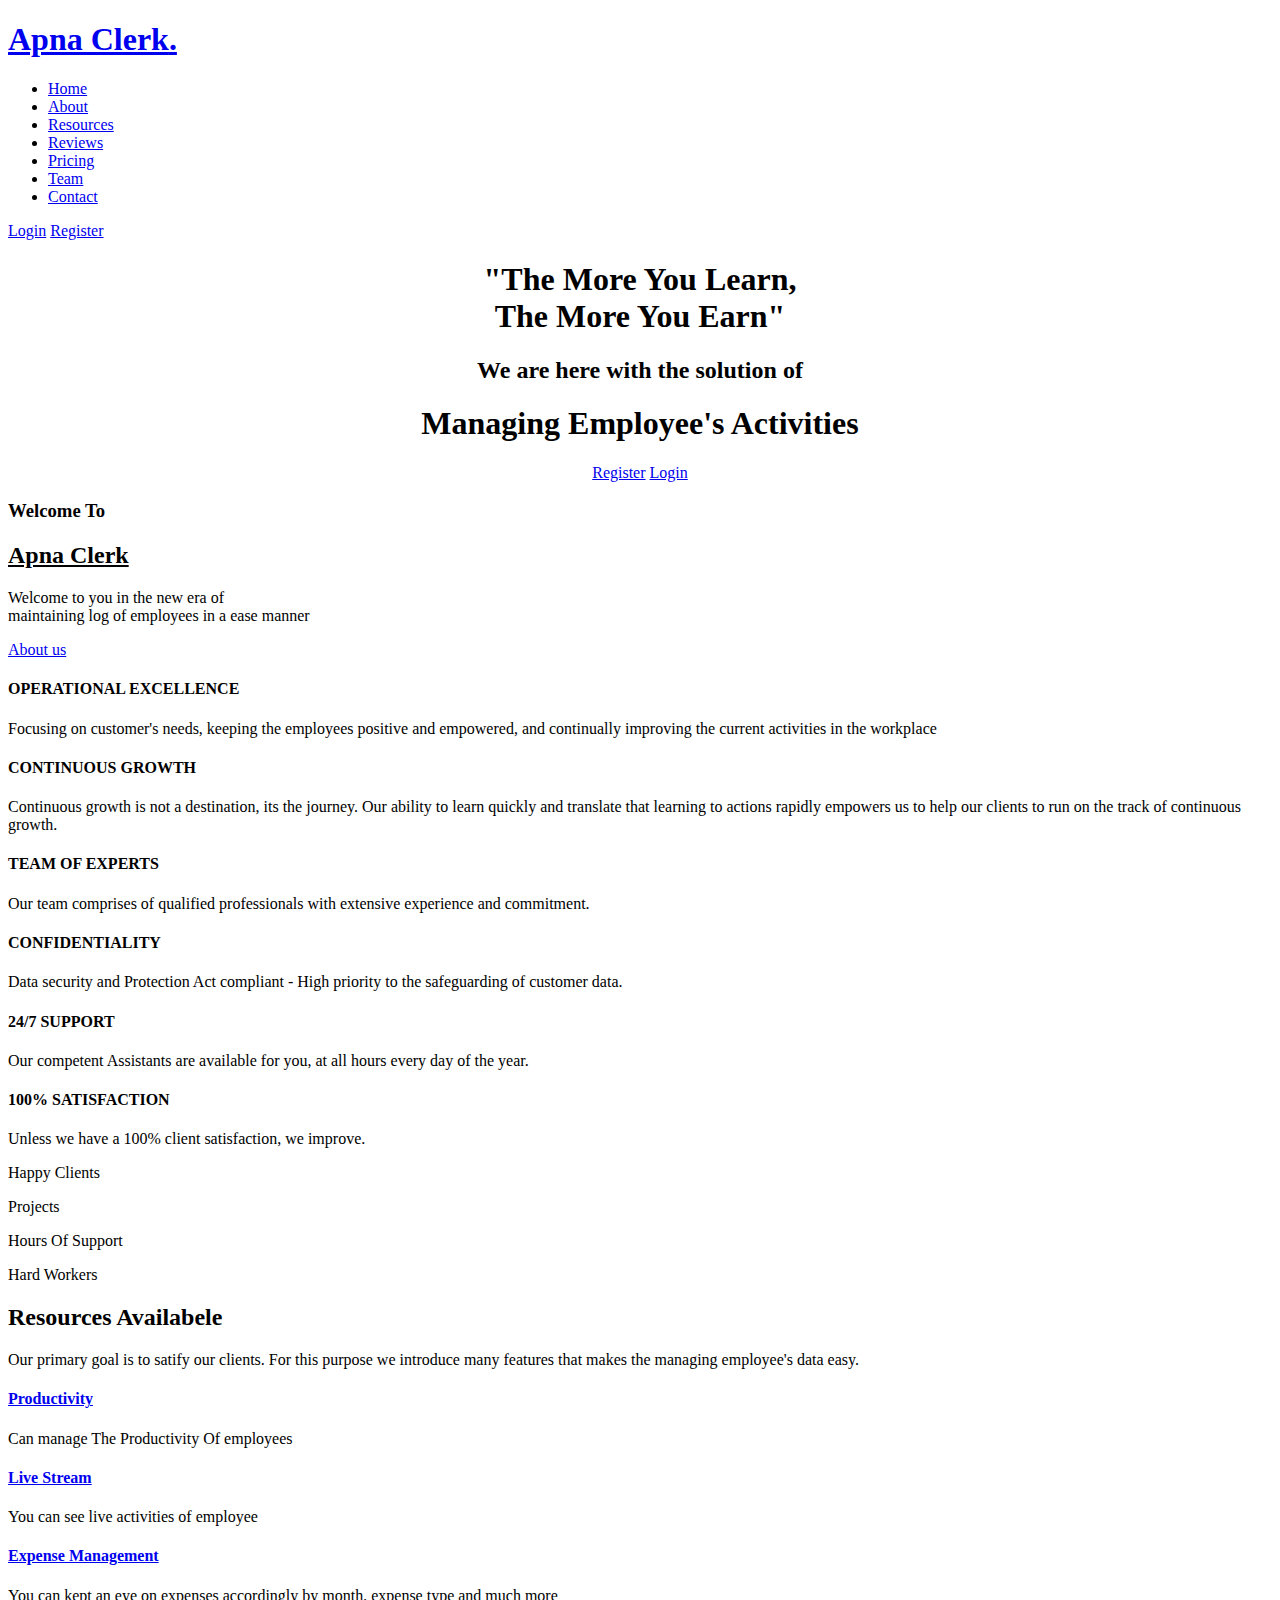
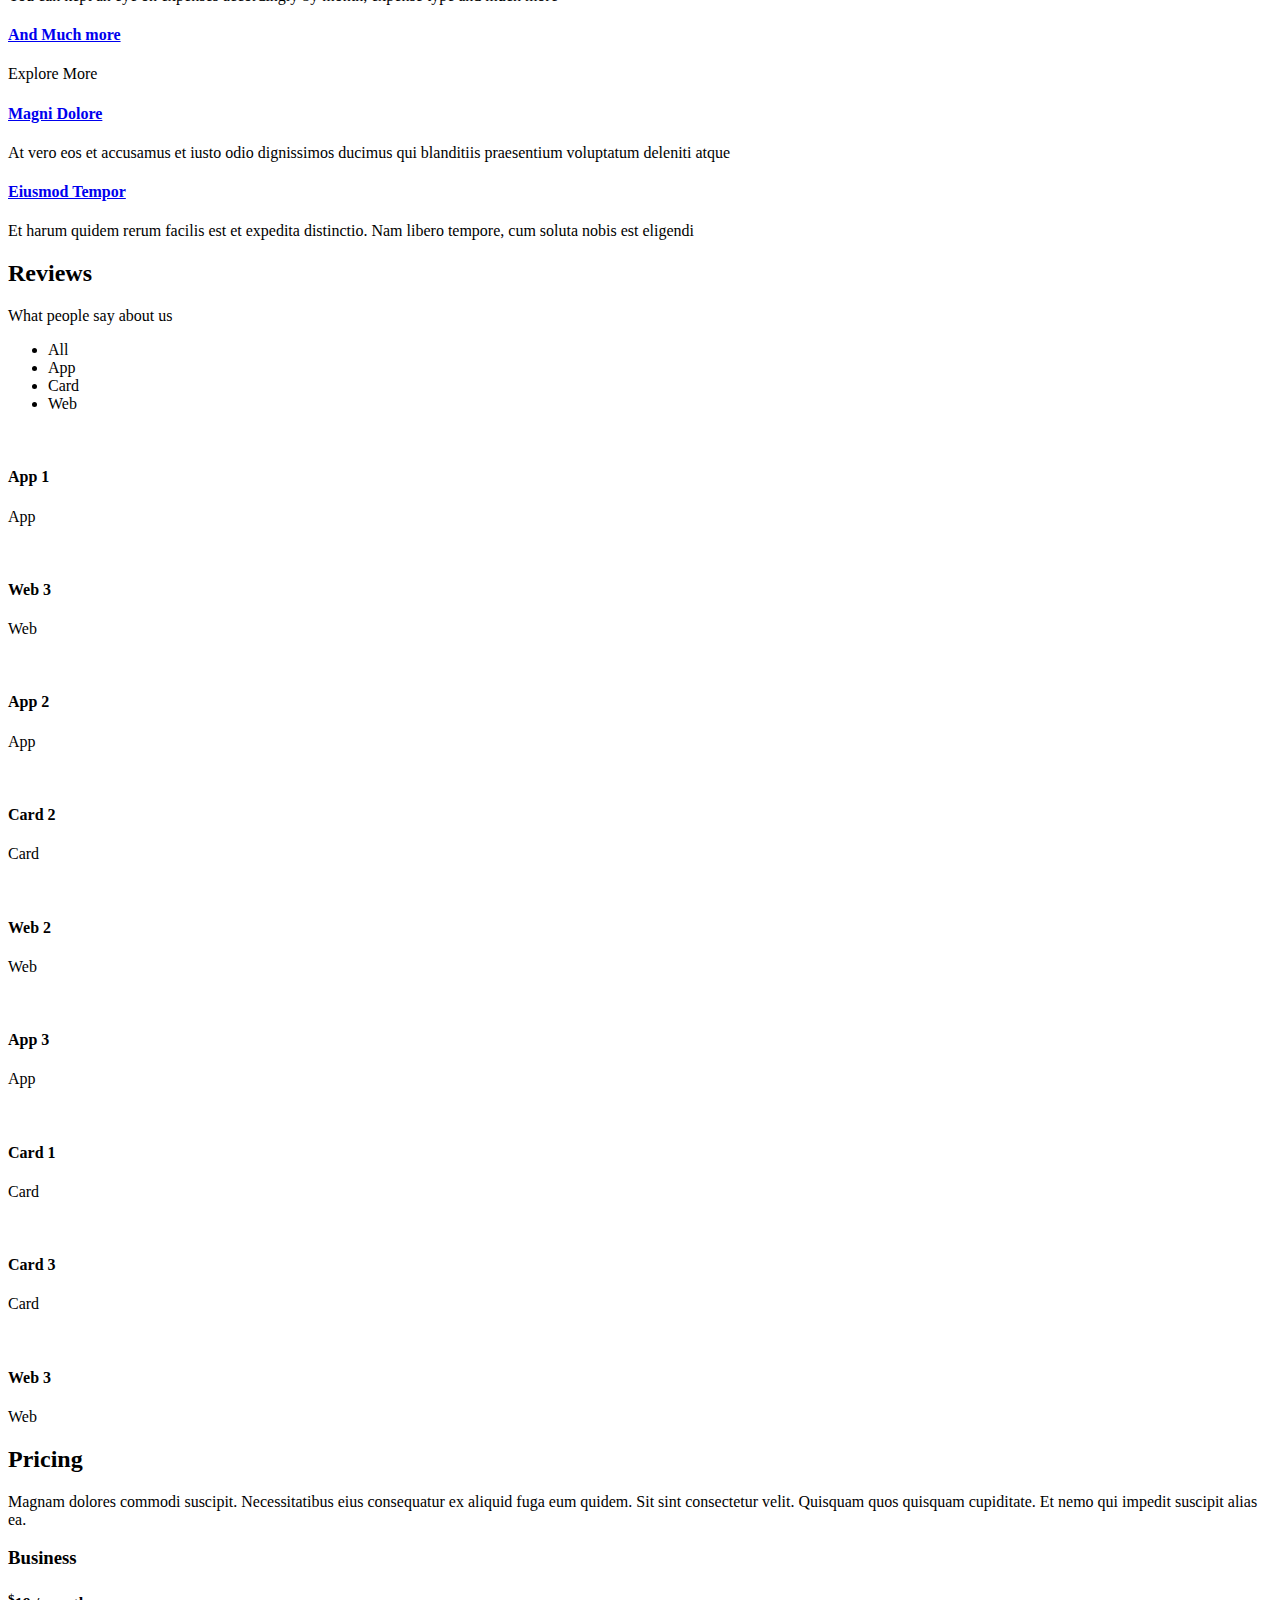
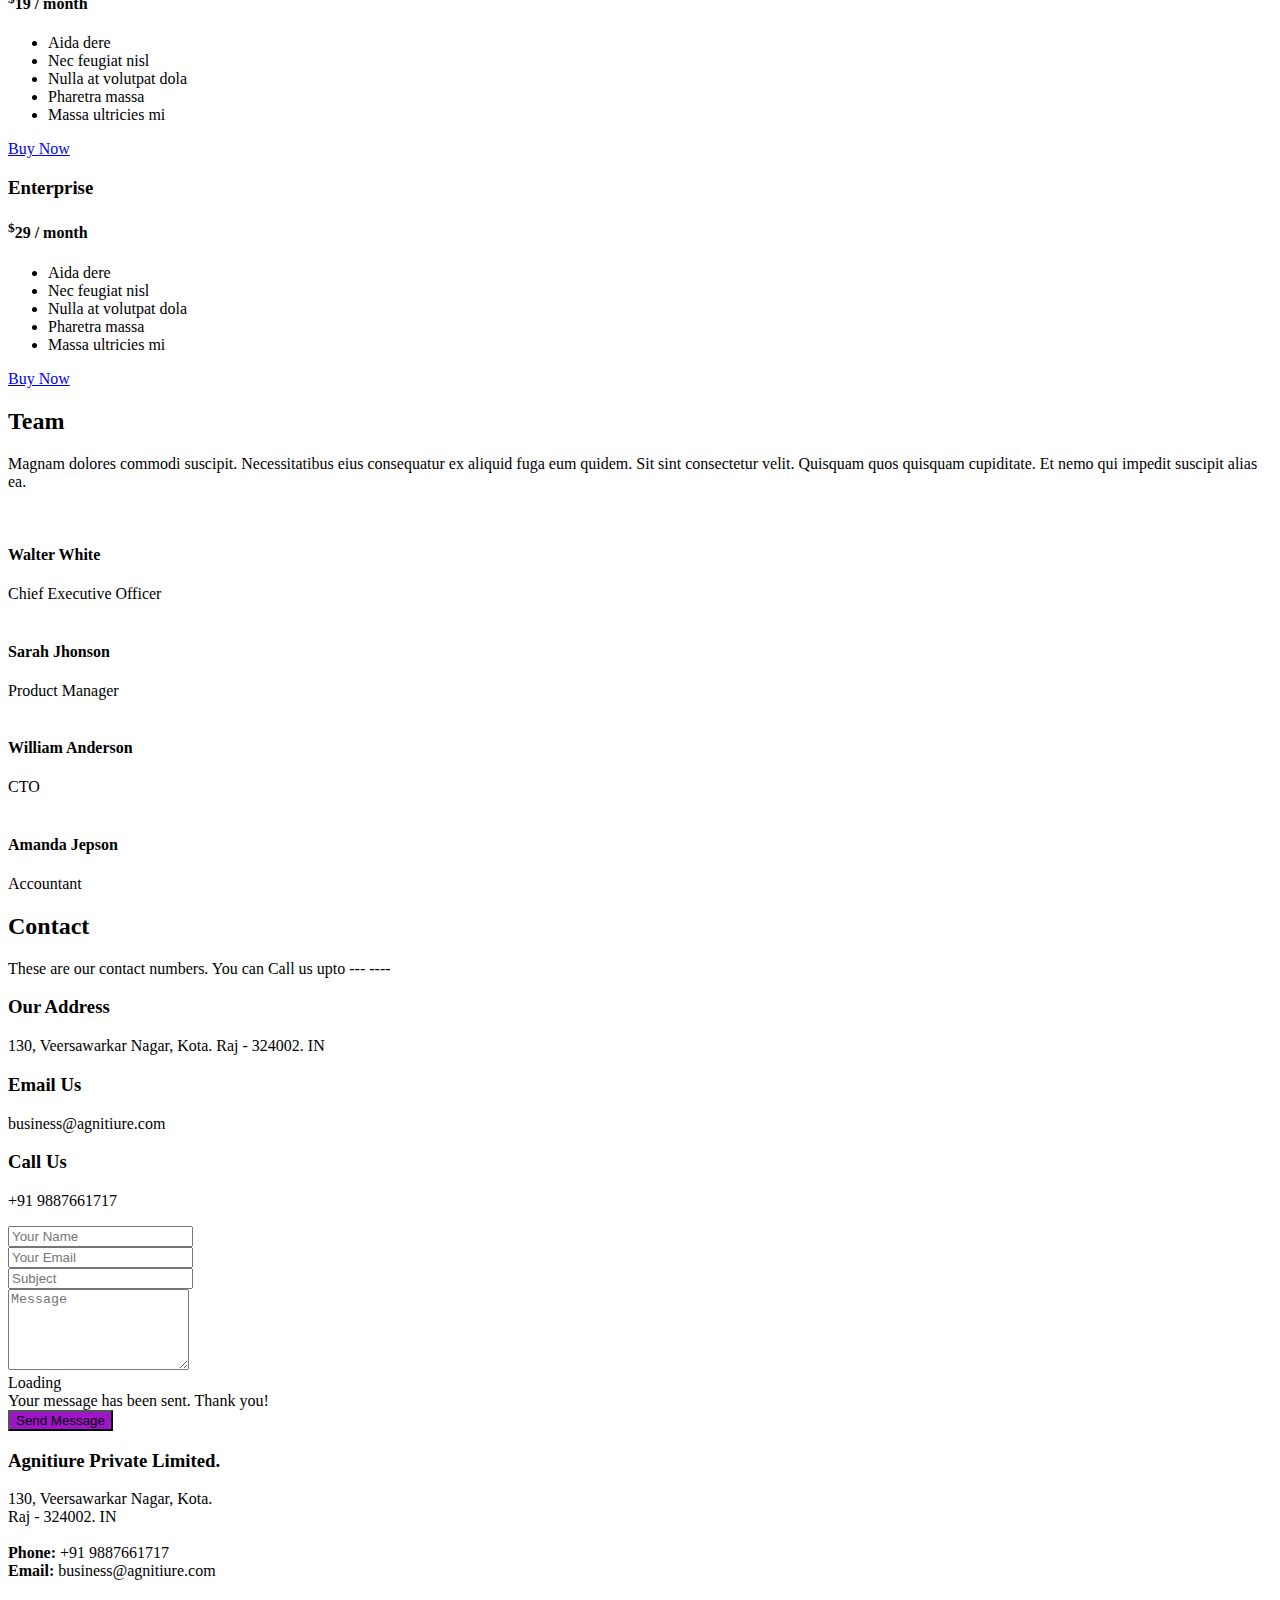
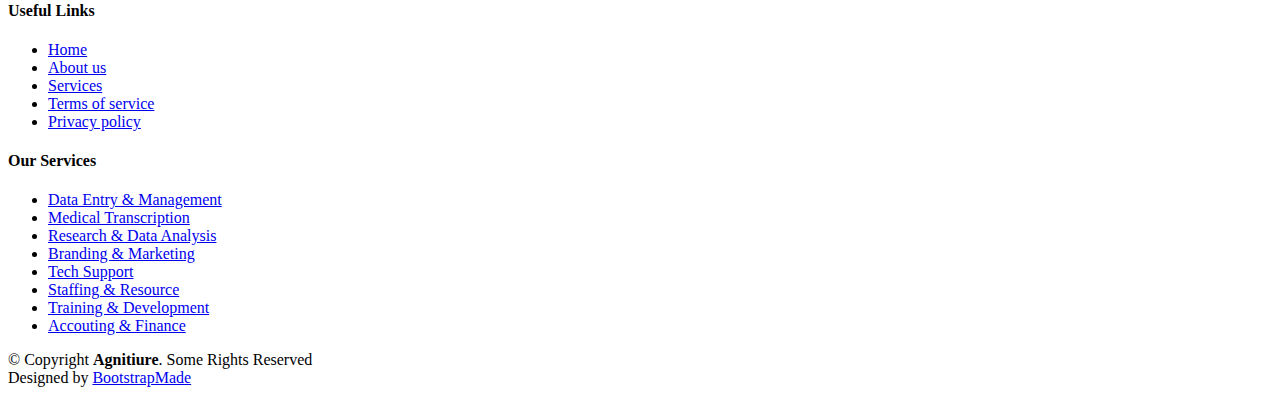
==== index.html @ 5c150e7c "hi there" ====
<!DOCTYPE html>
<html lang="en">

<head>
  <meta charset="utf-8">
  <meta content="width=device-width, initial-scale=1.0" name="viewport">

  <title>Agnitiure</title>
  <meta content="" name="description">
  <meta content="" name="keywords">

  <!-- Favicons -->
  <link href="assets/img/favicon.png" rel="icon">
  <link href="assets/img/apple-touch-icon.png" rel="apple-touch-icon">

  <!-- Google Fonts -->
  <link href="https://fonts.googleapis.com/css?family=Open+Sans:300,300i,400,400i,600,600i,700,700i|Raleway:300,300i,400,400i,500,500i,600,600i,700,700i|Poppins:300,300i,400,400i,500,500i,600,600i,700,700i" rel="stylesheet">

  <!-- Vendor CSS Files -->
  <link href="assets/vendor/aos/aos.css" rel="stylesheet">
  <link href="assets/vendor/bootstrap/css/bootstrap.min.css" rel="stylesheet">
  <link href="assets/vendor/bootstrap-icons/bootstrap-icons.css" rel="stylesheet">
  <link href="assets/vendor/boxicons/css/boxicons.min.css" rel="stylesheet">
  <link href="assets/vendor/glightbox/css/glightbox.min.css" rel="stylesheet">
  <link href="assets/vendor/remixicon/remixicon.css" rel="stylesheet">
  <link href="assets/vendor/swiper/swiper-bundle.min.css" rel="stylesheet">

  <!-- Template Main CSS File -->
  <link href="assets/css/style.css" rel="stylesheet">

  <!-- =======================================================
  * Template Name: Presento - v3.7.0
  * Template URL: https://bootstrapmade.com/presento-bootstrap-corporate-template/
  * Author: BootstrapMade.com
  * License: https://bootstrapmade.com/license/
  ======================================================== -->
</head>
<style>
@media (max-width: 991px){
.container {
    max-width: 700px;
}
}
@media(min-width: 991x){
  .xy{
    --bs-gutter-x: 20rem;
  }
}

</style>

<body>

  <!-- ======= Header ======= -->
  <header id="header" class="fixed-top d-flex align-items-center">
    <div class="container d-flex align-items-center">
      <h1 class="logo me-auto"><a href="#hero">Apna Clerk<span>.</span></a></h1>
      <!-- Uncomment below if you prefer to use an image logo -->
      <!-- <a href="index.html" class="logo me-auto"><img src="assets/img/logo.png" alt=""></a>-->

      <nav id="navbar" class="navbar order-last order-lg-0">
        <ul>
          <li><a class="nav-link scrollto active" href="#hero">Home</a></li>
          <li><a class="nav-link scrollto" href="#about">About</a></li>
          <li><a class="nav-link scrollto" href="#services">Resources</a></li>
          <li><a class="nav-link scrollto " href="#portfolio">Reviews</a></li>
          <li><a class="nav-link scrollto " href="#pricing">Pricing</a></li>
          <li><a class="nav-link scrollto" href="#team">Team</a></li>
          <li><a class="nav-link scrollto" href="#contact">Contact</a></li>
        </ul>
        <i class="bi bi-list mobile-nav-toggle"></i>
      </nav><!-- .navbar -->

      <a href="/login.html" class="get-started-btn scrollto">Login</a>
      <a href="/registration.html" class="get-started-btn scrollto">Register</a>
    </div>
  </header><!-- End Header -->

  <!-- ======= Hero Section ======= -->
  <section id="hero" class="d-flex align-items-center">

    <div class="container-fluid" data-aos="zoom-out" data-aos-delay="100">
      <div class="row">
        <div class="col-xl-6" style="text-align:center">
          <h1 style="font-family:cursive">"The More You Learn,<br/> The More You Earn"</h1>
          
          <h2>We are here with the solution of </h2>
          <h1>Managing Employee's Activities</h1>
          <a href="/registration.html" class="btn-get-started scrollto">Register</a>
          <a href="/login.html" class="btn-get-started scrollto">Login</a>
        </div>
      </div>
    </div>

  </section><!-- End Hero -->

  <main id="main">
<!-- 
    ======= Clients Section =======
    <section id="clients" class="clients">
      <div class="container" data-aos="zoom-in">

        <div class="clients-slider swiper">
          <div class="swiper-wrapper align-items-center">
            <div class="swiper-slide"><img src="assets/img/clients/client-1.png" class="img-fluid" alt=""></div>
            <div class="swiper-slide"><img src="assets/img/clients/client-2.png" class="img-fluid" alt=""></div>
            <div class="swiper-slide"><img src="assets/img/clients/client-3.png" class="img-fluid" alt=""></div>
            <div class="swiper-slide"><img src="assets/img/clients/client-4.png" class="img-fluid" alt=""></div>
            <div class="swiper-slide"><img src="assets/img/clients/client-5.png" class="img-fluid" alt=""></div>
            <div class="swiper-slide"><img src="assets/img/clients/client-6.png" class="img-fluid" alt=""></div>
            <div class="swiper-slide"><img src="assets/img/clients/client-7.png" class="img-fluid" alt=""></div>
            <div class="swiper-slide"><img src="assets/img/clients/client-8.png" class="img-fluid" alt=""></div>
          </div>
          <div class="swiper-pagination"></div>
        </div>

      </div>
    </section>
     End Clients Section -->

    <!-- ======= About Section ======= -->
    <section id="about" class="about section-bg">
      <div class="container" data-aos="fade-up">

        <div class="row no-gutters ">
          <div class="content col-xl-5 d-flex align-items-stretch">
            <div class="content m-auto">
              <h3>Welcome To <br/><h2 style="text-decoration: underline;"> Apna Clerk</h2></h3>
              <p>
                Welcome to you in the new era of </br> maintaining log of employees in a ease manner
              </p>
              <a href="#" class="about-btn"><span>About us</span> <i class="bx bx-chevron-right"></i></a>
            </div>
          </div>
          <div class="col-xl-7 d-flex align-items-stretch">
            <div class="icon-boxes d-flex flex-column justify-content-center">
              <div class="row xy" >
                <div class="col-md-6 icon-box text-center" data-aos="fade-up" data-aos-delay="100" >
                  <i class="bx bx-receipt" style="color: #9e14c9;"></i>
                  <h4>OPERATIONAL EXCELLENCE</h4>
                  <p>Focusing on customer's needs, keeping the employees positive and empowered, and continually improving the current activities in the workplace

                  </p>
                </div>
                <div class="col-md-6 icon-box text-center" data-aos="fade-up" data-aos-delay="200">
                  <i class="bx bx-cube-alt" style="color: #9e14c9;"></i>
                  <h4>CONTINUOUS GROWTH</h4>
                  <p>Continuous growth is not a destination, its the journey. Our ability to learn quickly and translate that learning to actions rapidly empowers us to help our clients to run on the track of continuous growth.</p>
                </div>
                <div class="col-md-6 icon-box text-center" data-aos="fade-up" data-aos-delay="300">
                  <i class="bx bx-images" style="color: #9e14c9;"></i>
                  <h4>TEAM OF EXPERTS</h4>
                  <p>Our team comprises of qualified professionals with extensive experience and commitment.</p>
                </div>
                <div class="col-md-6 icon-box text-center" data-aos="fade-up" data-aos-delay="400">
                  <i class="bx bx-shield" style="color: #9e14c9;"></i>
                  <h4>CONFIDENTIALITY</h4>
                  <p>Data security and Protection Act compliant - High priority to the safeguarding of customer data.</p>
                </div>
                <div class="col-md-6 icon-box text-center" data-aos="fade-up" data-aos-delay="400">
                  <i class="bx bx-support" style="color: #9e14c9;"></i>
                  <h4>24/7 SUPPORT</h4>
                  <p>Our competent Assistants are available for you, at all hours every day of the year.</p>
                </div>
                <div class="col-md-6 icon-box text-center" data-aos="fade-up" data-aos-delay="400">
                  <i class="bx bx-smile" style="color: #9e14c9;"></i>
                  <h4>100% SATISFACTION                  </h4>
                  <p>Unless we have a 100% client satisfaction, we improve.</p>
                </div>
              </div>
            </div><!-- End .content-->
          </div>
        </div>

      </div>
    </section><!-- End About Section -->

    <!-- ======= Counts Section ======= -->
    <section id="counts" class="counts">
      <div class="container" data-aos="fade-up">

        <div class="row">

          <div class="col-lg-3 col-md-6">
            <div class="count-box">
              <i class="bi bi-emoji-smile"></i>
              <span data-purecounter-start="0" data-purecounter-end="232" data-purecounter-duration="1" class="purecounter"></span>
              <p>Happy Clients</p>
            </div>
          </div>

          <div class="col-lg-3 col-md-6 mt-5 mt-md-0">
            <div class="count-box">
              <i class="bi bi-journal-richtext"></i>
              <span data-purecounter-start="0" data-purecounter-end="521" data-purecounter-duration="1" class="purecounter"></span>
              <p>Projects</p>
            </div>
          </div>

          <div class="col-lg-3 col-md-6 mt-5 mt-lg-0">
            <div class="count-box">
              <i class="bi bi-headset"></i>
              <span data-purecounter-start="0" data-purecounter-end="1463" data-purecounter-duration="1" class="purecounter"></span>
              <p>Hours Of Support</p>
            </div>
          </div>

          <div class="col-lg-3 col-md-6 mt-5 mt-lg-0">
            <div class="count-box">
              <i class="bi bi-people"></i>
              <span data-purecounter-start="0" data-purecounter-end="15" data-purecounter-duration="1" class="purecounter"></span>
              <p>Hard Workers</p>
            </div>
          </div>

        </div>

      </div>
    </section><!-- End Counts Section -->

    <!-- ======= Tabs Section ======= -->
     
        
    <!-- ======= Services Section ======= -->
    <section id="services" class="services section-bg ">
      <div class="container" data-aos="fade-up">

        <div class="section-title">
          <h2>Resources Availabele</h2>
          <p>Our primary goal is to satify our clients. For this purpose we introduce many features that makes the managing employee's data easy.</p>
        </div>

        <div class="row">
          <div class="col-md-6">
            <div class="icon-box" data-aos="fade-up" data-aos-delay="100">
              <i class="bi bi-briefcase"></i>
              <h4><a href="#">Productivity</a></h4>
              <p>Can manage The Productivity Of employees </p>
            </div>
          </div>
                  <div class="col-md-6 mt-4 mt-md-0">

          <div class="icon-box" data-aos="fade-up" data-aos-delay="300">
            <i class="bi bi-bar-chart"></i>
            <h4><a href="#">Live Stream</a></h4>
            <p>You can see live activities of employee</p>
          </div>
        </div>
        
        <div class="col-md-6 mt-4 mt-md-0">
          <div class="icon-box" data-aos="fade-up" data-aos-delay="200">
            <i class="bi bi-card-checklist"></i>
            <h4><a href="#">Expense Management</a></h4>
            <p>You can kept an eye on expenses accordingly by month, expense type and much more</p>
          </div>
        </div>
        <!-- <div class="col-md-6 mt-4 mt-md-0"> -->
          <div class="col-md-6 mt-4 mt-md-0">
            <div class="icon-box" data-aos="fade-up" data-aos-delay="400">
              <i class="bi bi-binoculars"></i>
              <h4><a href="#">And Much more</a></h4>
              <p>Explore More</p>
            </div>
          </div>
          <div class="col-md-6 mt-4 mt-md-0">
            <div class="icon-box" data-aos="fade-up" data-aos-delay="500">
              <i class="bi bi-brightness-high"></i>
              <h4><a href="#">Magni Dolore</a></h4>
              <p>At vero eos et accusamus et iusto odio dignissimos ducimus qui blanditiis praesentium voluptatum deleniti atque</p>
            </div>
          </div>
          <div class="col-md-6 mt-4 mt-md-0">
            <div class="icon-box" data-aos="fade-up" data-aos-delay="600">
              <i class="bi bi-calendar4-week"></i>
              <h4><a href="#">Eiusmod Tempor</a></h4>
              <p>Et harum quidem rerum facilis est et expedita distinctio. Nam libero tempore, cum soluta nobis est eligendi</p>
            </div>
          </div>
        </div>

      </div>
    </section><!-- End Services Section -->

    <!-- ======= Portfolio Section ======= -->
    <section id="portfolio" class="portfolio">
      <div class="container" data-aos="fade-up">

        <div class="section-title">
          <h2>Reviews</h2>
          <p>What people say about us</p>
        </div>

        <div class="row" data-aos="fade-up" data-aos-delay="100">
          <div class="col-lg-12 d-flex justify-content-center">
            <ul id="portfolio-flters">
              <li data-filter="*" class="filter-active">All</li>
              <li data-filter=".filter-app">App</li>
              <li data-filter=".filter-card">Card</li>
              <li data-filter=".filter-web">Web</li>
            </ul>
          </div>
        </div>

        <div class="row portfolio-container" data-aos="fade-up" data-aos-delay="200">

          <div class="col-lg-4 col-md-6 portfolio-item filter-app">
            <div class="portfolio-wrap">
              <img src="assets/img/portfolio/portfolio-1.jpg" class="img-fluid" alt="">
              <div class="portfolio-info">
                <h4>App 1</h4>
                <p>App</p>
                <div class="portfolio-links">
                  <a href="assets/img/portfolio/portfolio-1.jpg" data-gallery="portfolioGallery" class="portfolio-lightbox" title="App 1"><i class="bx bx-plus"></i></a>
                  <a href="portfolio-details.html" title="More Details"><i class="bx bx-link"></i></a>
                </div>
              </div>
            </div>
          </div>

          <div class="col-lg-4 col-md-6 portfolio-item filter-web">
            <div class="portfolio-wrap">
              <img src="assets/img/portfolio/portfolio-2.jpg" class="img-fluid" alt="">
              <div class="portfolio-info">
                <h4>Web 3</h4>
                <p>Web</p>
                <div class="portfolio-links">
                  <a href="assets/img/portfolio/portfolio-2.jpg" data-gallery="portfolioGallery" class="portfolio-lightbox" title="Web 3"><i class="bx bx-plus"></i></a>
                  <a href="portfolio-details.html" title="More Details"><i class="bx bx-link"></i></a>
                </div>
              </div>
            </div>
          </div>

          <div class="col-lg-4 col-md-6 portfolio-item filter-app">
            <div class="portfolio-wrap">
              <img src="assets/img/portfolio/portfolio-3.jpg" class="img-fluid" alt="">
              <div class="portfolio-info">
                <h4>App 2</h4>
                <p>App</p>
                <div class="portfolio-links">
                  <a href="assets/img/portfolio/portfolio-3.jpg" data-gallery="portfolioGallery" class="portfolio-lightbox" title="App 2"><i class="bx bx-plus"></i></a>
                  <a href="portfolio-details.html" title="More Details"><i class="bx bx-link"></i></a>
                </div>
              </div>
            </div>
          </div>

          <div class="col-lg-4 col-md-6 portfolio-item filter-card">
            <div class="portfolio-wrap">
              <img src="assets/img/portfolio/portfolio-4.jpg" class="img-fluid" alt="">
              <div class="portfolio-info">
                <h4>Card 2</h4>
                <p>Card</p>
                <div class="portfolio-links">
                  <a href="assets/img/portfolio/portfolio-4.jpg" data-gallery="portfolioGallery" class="portfolio-lightbox" title="Card 2"><i class="bx bx-plus"></i></a>
                  <a href="portfolio-details.html" title="More Details"><i class="bx bx-link"></i></a>
                </div>
              </div>
            </div>
          </div>

          <div class="col-lg-4 col-md-6 portfolio-item filter-web">
            <div class="portfolio-wrap">
              <img src="assets/img/portfolio/portfolio-5.jpg" class="img-fluid" alt="">
              <div class="portfolio-info">
                <h4>Web 2</h4>
                <p>Web</p>
                <div class="portfolio-links">
                  <a href="assets/img/portfolio/portfolio-5.jpg" data-gallery="portfolioGallery" class="portfolio-lightbox" title="Web 2"><i class="bx bx-plus"></i></a>
                  <a href="portfolio-details.html" title="More Details"><i class="bx bx-link"></i></a>
                </div>
              </div>
            </div>
          </div>

          <div class="col-lg-4 col-md-6 portfolio-item filter-app">
            <div class="portfolio-wrap">
              <img src="assets/img/portfolio/portfolio-6.jpg" class="img-fluid" alt="">
              <div class="portfolio-info">
                <h4>App 3</h4>
                <p>App</p>
                <div class="portfolio-links">
                  <a href="assets/img/portfolio/portfolio-6.jpg" data-gallery="portfolioGallery" class="portfolio-lightbox" title="App 3"><i class="bx bx-plus"></i></a>
                  <a href="portfolio-details.html" title="More Details"><i class="bx bx-link"></i></a>
                </div>
              </div>
            </div>
          </div>

          <div class="col-lg-4 col-md-6 portfolio-item filter-card">
            <div class="portfolio-wrap">
              <img src="assets/img/portfolio/portfolio-7.jpg" class="img-fluid" alt="">
              <div class="portfolio-info">
                <h4>Card 1</h4>
                <p>Card</p>
                <div class="portfolio-links">
                  <a href="assets/img/portfolio/portfolio-7.jpg" data-gallery="portfolioGallery" class="portfolio-lightbox" title="Card 1"><i class="bx bx-plus"></i></a>
                  <a href="portfolio-details.html" title="More Details"><i class="bx bx-link"></i></a>
                </div>
              </div>
            </div>
          </div>

          <div class="col-lg-4 col-md-6 portfolio-item filter-card">
            <div class="portfolio-wrap">
              <img src="assets/img/portfolio/portfolio-8.jpg" class="img-fluid" alt="">
              <div class="portfolio-info">
                <h4>Card 3</h4>
                <p>Card</p>
                <div class="portfolio-links">
                  <a href="assets/img/portfolio/portfolio-8.jpg" data-gallery="portfolioGallery" class="portfolio-lightbox" title="Card 3"><i class="bx bx-plus"></i></a>
                  <a href="portfolio-details.html" title="More Details"><i class="bx bx-link"></i></a>
                </div>
              </div>
            </div>
          </div>

          <div class="col-lg-4 col-md-6 portfolio-item filter-web">
            <div class="portfolio-wrap">
              <img src="assets/img/portfolio/portfolio-9.jpg" class="img-fluid" alt="">
              <div class="portfolio-info">
                <h4>Web 3</h4>
                <p>Web</p>
                <div class="portfolio-links">
                  <a href="assets/img/portfolio/portfolio-9.jpg" data-gallery="portfolioGallery" class="portfolio-lightbox" title="Web 3"><i class="bx bx-plus"></i></a>
                  <a href="portfolio-details.html" title="More Details"><i class="bx bx-link"></i></a>
                </div>
              </div>
            </div>
          </div>

        </div>

      </div>
    </section><!-- End Portfolio Section -->

    <!-- ======= Pricing Section ======= -->
    <section id="pricing" class="pricing section-bg">
      <div class="container" data-aos="fade-up">

        <div class="section-title">
          <h2>Pricing</h2>
          <p>Magnam dolores commodi suscipit. Necessitatibus eius consequatur ex aliquid fuga eum quidem. Sit sint consectetur velit. Quisquam quos quisquam cupiditate. Et nemo qui impedit suscipit alias ea.</p>
        </div>

        <div class="row">

         
          <div class="col-lg-6 col-md-6 mt-4 mt-md-0">
            <div class="box featured" data-aos="fade-up" data-aos-delay="200">
              <h3>Business</h3>
              <h4><sup>$</sup>19<span> / month</span></h4>
              <ul>
                <li>Aida dere</li>
                <li>Nec feugiat nisl</li>
                <li>Nulla at volutpat dola</li>
                <li>Pharetra massa</li>
                <li class="na">Massa ultricies mi</li>
              </ul>
              <div class="btn-wrap">
                <a href="#" class="btn-buy">Buy Now</a>
              </div>
            </div>
          </div>

          <div class="col-lg-6 col-md-6 mt-4 mt-lg-0">
            <div class="box" data-aos="fade-up" data-aos-delay="300">
              <h3>Enterprise</h3>
              <h4><sup>$</sup>29<span> / month</span></h4>
              <ul>
                <li>Aida dere</li>
                <li>Nec feugiat nisl</li>
                <li>Nulla at volutpat dola</li>
                <li>Pharetra massa</li>
                <li>Massa ultricies mi</li>
              </ul>
              <div class="btn-wrap">
                <a href="#" class="btn-buy">Buy Now</a>
              </div>
            </div>
          </div>

        </div>

      </div>
    </section><!-- End Pricing Section -->

    <!-- ======= Frequently Asked Questions Section ======= -->
    <!-- <section id="faq" class="faq">
      <div class="container" data-aos="fade-up">

        <div class="section-title">
          <h2>Frequently Asked Questions</h2>
        </div>

        <ul class="faq-list accordion" data-aos="fade-up">

          <li>
            <a data-bs-toggle="collapse" class="collapsed" data-bs-target="#faq1">Non consectetur a erat nam at lectus urna duis? <i class="bx bx-chevron-down icon-show"></i><i class="bx bx-x icon-close"></i></a>
            <div id="faq1" class="collapse" data-bs-parent=".faq-list">
              <p>
                Feugiat pretium nibh ipsum consequat. Tempus iaculis urna id volutpat lacus laoreet non curabitur gravida. Venenatis lectus magna fringilla urna porttitor rhoncus dolor purus non.
              </p>
            </div>
          </li>

          <li>
            <a data-bs-toggle="collapse" data-bs-target="#faq2" class="collapsed">Feugiat scelerisque varius morbi enim nunc faucibus a pellentesque? <i class="bx bx-chevron-down icon-show"></i><i class="bx bx-x icon-close"></i></a>
            <div id="faq2" class="collapse" data-bs-parent=".faq-list">
              <p>
                Dolor sit amet consectetur adipiscing elit pellentesque habitant morbi. Id interdum velit laoreet id donec ultrices. Fringilla phasellus faucibus scelerisque eleifend donec pretium. Est pellentesque elit ullamcorper dignissim. Mauris ultrices eros in cursus turpis massa tincidunt dui.
              </p>
            </div>
          </li>

          <li>
            <a data-bs-toggle="collapse" data-bs-target="#faq3" class="collapsed">Dolor sit amet consectetur adipiscing elit pellentesque habitant morbi? <i class="bx bx-chevron-down icon-show"></i><i class="bx bx-x icon-close"></i></a>
            <div id="faq3" class="collapse" data-bs-parent=".faq-list">
              <p>
                Eleifend mi in nulla posuere sollicitudin aliquam ultrices sagittis orci. Faucibus pulvinar elementum integer enim. Sem nulla pharetra diam sit amet nisl suscipit. Rutrum tellus pellentesque eu tincidunt. Lectus urna duis convallis convallis tellus. Urna molestie at elementum eu facilisis sed odio morbi quis
              </p>
            </div>
          </li>

          <li>
            <a data-bs-toggle="collapse" data-bs-target="#faq4" class="collapsed">Ac odio tempor orci dapibus. Aliquam eleifend mi in nulla? <i class="bx bx-chevron-down icon-show"></i><i class="bx bx-x icon-close"></i></a>
            <div id="faq4" class="collapse" data-bs-parent=".faq-list">
              <p>
                Dolor sit amet consectetur adipiscing elit pellentesque habitant morbi. Id interdum velit laoreet id donec ultrices. Fringilla phasellus faucibus scelerisque eleifend donec pretium. Est pellentesque elit ullamcorper dignissim. Mauris ultrices eros in cursus turpis massa tincidunt dui.
              </p>
            </div>
          </li>

          <li>
            <a data-bs-toggle="collapse" data-bs-target="#faq5" class="collapsed">Tempus quam pellentesque nec nam aliquam sem et tortor consequat? <i class="bx bx-chevron-down icon-show"></i><i class="bx bx-x icon-close"></i></a>
            <div id="faq5" class="collapse" data-bs-parent=".faq-list">
              <p>
                Molestie a iaculis at erat pellentesque adipiscing commodo. Dignissim suspendisse in est ante in. Nunc vel risus commodo viverra maecenas accumsan. Sit amet nisl suscipit adipiscing bibendum est. Purus gravida quis blandit turpis cursus in
              </p>
            </div>
          </li>

          <li>
            <a data-bs-toggle="collapse" data-bs-target="#faq6" class="collapsed">Tortor vitae purus faucibus ornare. Varius vel pharetra vel turpis nunc eget lorem dolor? <i class="bx bx-chevron-down icon-show"></i><i class="bx bx-x icon-close"></i></a>
            <div id="faq6" class="collapse" data-bs-parent=".faq-list">
              <p>
                Laoreet sit amet cursus sit amet dictum sit amet justo. Mauris vitae ultricies leo integer malesuada nunc vel. Tincidunt eget nullam non nisi est sit amet. Turpis nunc eget lorem dolor sed. Ut venenatis tellus in metus vulputate eu scelerisque. Pellentesque diam volutpat commodo sed egestas egestas fringilla phasellus faucibus. Nibh tellus molestie nunc non blandit massa enim nec.
              </p>
            </div>
          </li>

        </ul>

      </div>
    </section>End Frequently Asked Questions Section -->

    <!-- ======= Team Section ======= -->
    <section id="team" class="team section-bg">
      <div class="container" data-aos="fade-up">

        <div class="section-title">
          <h2>Team</h2>
          <p>Magnam dolores commodi suscipit. Necessitatibus eius consequatur ex aliquid fuga eum quidem. Sit sint consectetur velit. Quisquam quos quisquam cupiditate. Et nemo qui impedit suscipit alias ea.</p>
        </div>

        <div class="row">

          <div class="col-lg-3 col-md-6 d-flex align-items-stretch">
            <div class="member" data-aos="fade-up" data-aos-delay="100">
              <div class="member-img">
                <img src="assets/img/team/team-1.jpg" class="img-fluid" alt="">
                <div class="social">
                  <a href=""><i class="bi bi-twitter"></i></a>
                  <a href=""><i class="bi bi-facebook"></i></a>
                  <a href=""><i class="bi bi-instagram"></i></a>
                  <a href=""><i class="bi bi-linkedin"></i></a>
                </div>
              </div>
              <div class="member-info">
                <h4>Walter White</h4>
                <span>Chief Executive Officer</span>
              </div>
            </div>
          </div>

          <div class="col-lg-3 col-md-6 d-flex align-items-stretch">
            <div class="member" data-aos="fade-up" data-aos-delay="200">
              <div class="member-img">
                <img src="assets/img/team/team-2.jpg" class="img-fluid" alt="">
                <div class="social">
                  <a href=""><i class="bi bi-twitter"></i></a>
                  <a href=""><i class="bi bi-facebook"></i></a>
                  <a href=""><i class="bi bi-instagram"></i></a>
                  <a href=""><i class="bi bi-linkedin"></i></a>
                </div>
              </div>
              <div class="member-info">
                <h4>Sarah Jhonson</h4>
                <span>Product Manager</span>
              </div>
            </div>
          </div>

          <div class="col-lg-3 col-md-6 d-flex align-items-stretch">
            <div class="member" data-aos="fade-up" data-aos-delay="300">
              <div class="member-img">
                <img src="assets/img/team/team-3.jpg" class="img-fluid" alt="">
                <div class="social">
                  <a href=""><i class="bi bi-twitter"></i></a>
                  <a href=""><i class="bi bi-facebook"></i></a>
                  <a href=""><i class="bi bi-instagram"></i></a>
                  <a href=""><i class="bi bi-linkedin"></i></a>
                </div>
              </div>
              <div class="member-info">
                <h4>William Anderson</h4>
                <span>CTO</span>
              </div>
            </div>
          </div>

          <div class="col-lg-3 col-md-6 d-flex align-items-stretch">
            <div class="member" data-aos="fade-up" data-aos-delay="400">
              <div class="member-img">
                <img src="assets/img/team/team-4.jpg" class="img-fluid" alt="">
                <div class="social">
                  <a href=""><i class="bi bi-twitter"></i></a>
                  <a href=""><i class="bi bi-facebook"></i></a>
                  <a href=""><i class="bi bi-instagram"></i></a>
                  <a href=""><i class="bi bi-linkedin"></i></a>
                </div>
              </div>
              <div class="member-info">
                <h4>Amanda Jepson</h4>
                <span>Accountant</span>
              </div>
            </div>
          </div>

        </div>

      </div>
    </section><!-- End Team Section -->

    <!-- ======= Contact Section ======= -->
    <section id="contact" class="contact">
      <div class="container" data-aos="fade-up">

        <div class="section-title">
          <h2>Contact</h2>
          <p>These are our contact numbers. You can Call us upto --- ----</p>
        </div>

        <div class="row" data-aos="fade-up" data-aos-delay="100">

          <div class="col-lg-6">

            <div class="row">
              <div class="col-md-12">
                <div class="info-box">
                  <i class="bx bx-map" style="color:#9e14c9"></i>
                  <h3>Our Address</h3>
                  <p>130, Veersawarkar Nagar, Kota. Raj - 324002. IN
                  </p>
                </div>
              </div>
              <div class="col-md-6">
                <div class="info-box mt-4">
                  <i class="bx bx-envelope" style="color:#9e14c9"></i>
                  <h3>Email Us</h3>
                  <p>business@agnitiure.com
                    <br></p>
                </div>
              </div>
              <div class="col-md-6">
                <div class="info-box mt-4">
                  <i class="bx bx-phone-call" style="color:#9e14c9"></i>
                  <h3>Call Us</h3>
                  <p>+91 9887661717</p>
                </div>
              </div>
            </div>

          </div>

          <div class="col-lg-6">
            <form action="forms/contact.php" method="post" role="form" class="php-email-form">
              <div class="row">
                <div class="col form-group">
                  <input type="text" name="name" class="form-control" id="name" placeholder="Your Name" required>
                </div>
                <div class="col form-group">
                  <input type="email" class="form-control" name="email" id="email" placeholder="Your Email" required>
                </div>
              </div>
              <div class="form-group">
                <input type="text" class="form-control" name="subject" id="subject" placeholder="Subject" required>
              </div>
              <div class="form-group">
                <textarea class="form-control" name="message" rows="5" placeholder="Message" required></textarea>
              </div>
              <div class="my-3">
                <div class="loading">Loading</div>
                <div class="error-message"></div>
                <div class="sent-message">Your message has been sent. Thank you!</div>
              </div>
              <div class="text-center"><button type="submit" style="background-color:#9e14c9">Send Message</button></div>
            </form>
          </div>

        </div>

      </div>
    </section><!-- End Contact Section -->

  </main><!-- End #main -->

  <!-- ======= Footer ======= -->
  <footer id="footer">

    <div class="footer-top">
      <div class="container">
        <div class="row">

          <div class="col-lg-4 col-md-6 footer-contact">
            <h3>Agnitiure Private Limited<span>.</span></h3>
            <p>
              130, Veersawarkar Nagar, Kota.</br> Raj - 324002. IN
<br><br>
              <strong>Phone:</strong> +91 9887661717             <br>
              <strong>Email:</strong> business@agnitiure.com<br>
            </p>
          </div>

          <div class="col-lg-4 col-md-6 footer-links">
            <h4>Useful Links</h4>
            <ul>
              <li><i class="bx bx-chevron-right"></i> <a href="#">Home</a></li>
              <li><i class="bx bx-chevron-right"></i> <a href="#">About us</a></li>
              <li><i class="bx bx-chevron-right"></i> <a href="#">Services</a></li>
              <li><i class="bx bx-chevron-right"></i> <a href="#">Terms of service</a></li>
              <li><i class="bx bx-chevron-right"></i> <a href="#">Privacy policy</a></li>
            </ul>
          </div>

          <div class="col-lg-4 col-md-6 footer-links">
            <h4>Our Services</h4>
            <ul>
              <li><i class="bx bx-chevron-right"></i> <a href="#">Data Entry & Management</a></li>
              <li><i class="bx bx-chevron-right"></i> <a href="#">Medical Transcription</a></li>
              <li><i class="bx bx-chevron-right"></i> <a href="#">Research & Data Analysis</a></li>
              <li><i class="bx bx-chevron-right"></i> <a href="#">Branding & Marketing</a></li>
              <li><i class="bx bx-chevron-right"></i> <a href="#">Tech Support</a></li>
              <li><i class="bx bx-chevron-right"></i> <a href="#">Staffing & Resource</a></li>
              <li><i class="bx bx-chevron-right"></i> <a href="#">Training & Development</a></li>
              <li><i class="bx bx-chevron-right"></i> <a href="#">Accouting & Finance</a></li>
            </ul>
          </div>

          
      </div>
    </div>

    <div class="container d-md-flex py-4">

      <div class="me-md-auto text-center text-md-start">
        <div class="copyright">
          &copy; Copyright <strong><span>Agnitiure</span></strong>. Some Rights Reserved
        </div>
        <div class="credits">
          <!-- All the links in the footer should remain intact. -->
          <!-- You can delete the links only if you purchased the pro version. -->
          <!-- Licensing information: https://bootstrapmade.com/license/ -->
          <!-- Purchase the pro version with working PHP/AJAX contact form: https://bootstrapmade.com/presento-bootstrap-corporate-template/ -->
          Designed by <a href="https://bootstrapmade.com/">BootstrapMade</a>
        </div>
      </div>
      <div class="social-links text-center text-md-end pt-3 pt-md-0">
        <a href="#" class="twitter"><i class="bx bxl-twitter" ></i></a>
        <a href="#" class="facebook"><i class="bx bxl-facebook" ></i></a>
        <a href="#" class="instagram"><i class="bx bxl-instagram" ></i></a>
        <a href="#" class="google-plus"><i class="bx bxl-skype" ></i></a>
        <a href="#" class="linkedin"><i class="bx bxl-linkedin" ></i></a>
      </div>
    </div>
  </footer><!-- End Footer -->

  <a href="#" class="back-to-top social-links d-flex align-items-center justify-content-center"><i class="bi bi-arrow-up-short" style="background-color: #9e14c9;" ></i></a>

  <!-- Vendor JS Files -->
  <script src="assets/vendor/purecounter/purecounter.js"></script>
  <script src="assets/vendor/aos/aos.js"></script>
  <script src="assets/vendor/bootstrap/js/bootstrap.bundle.min.js"></script>
  <script src="assets/vendor/glightbox/js/glightbox.min.js"></script>
  <script src="assets/vendor/isotope-layout/isotope.pkgd.min.js"></script>
  <script src="assets/vendor/swiper/swiper-bundle.min.js"></script>
  <script src="assets/vendor/php-email-form/validate.js"></script>

  <!-- Template Main JS File -->
  <script src="assets/js/main.js"></script>

</body>

</html>
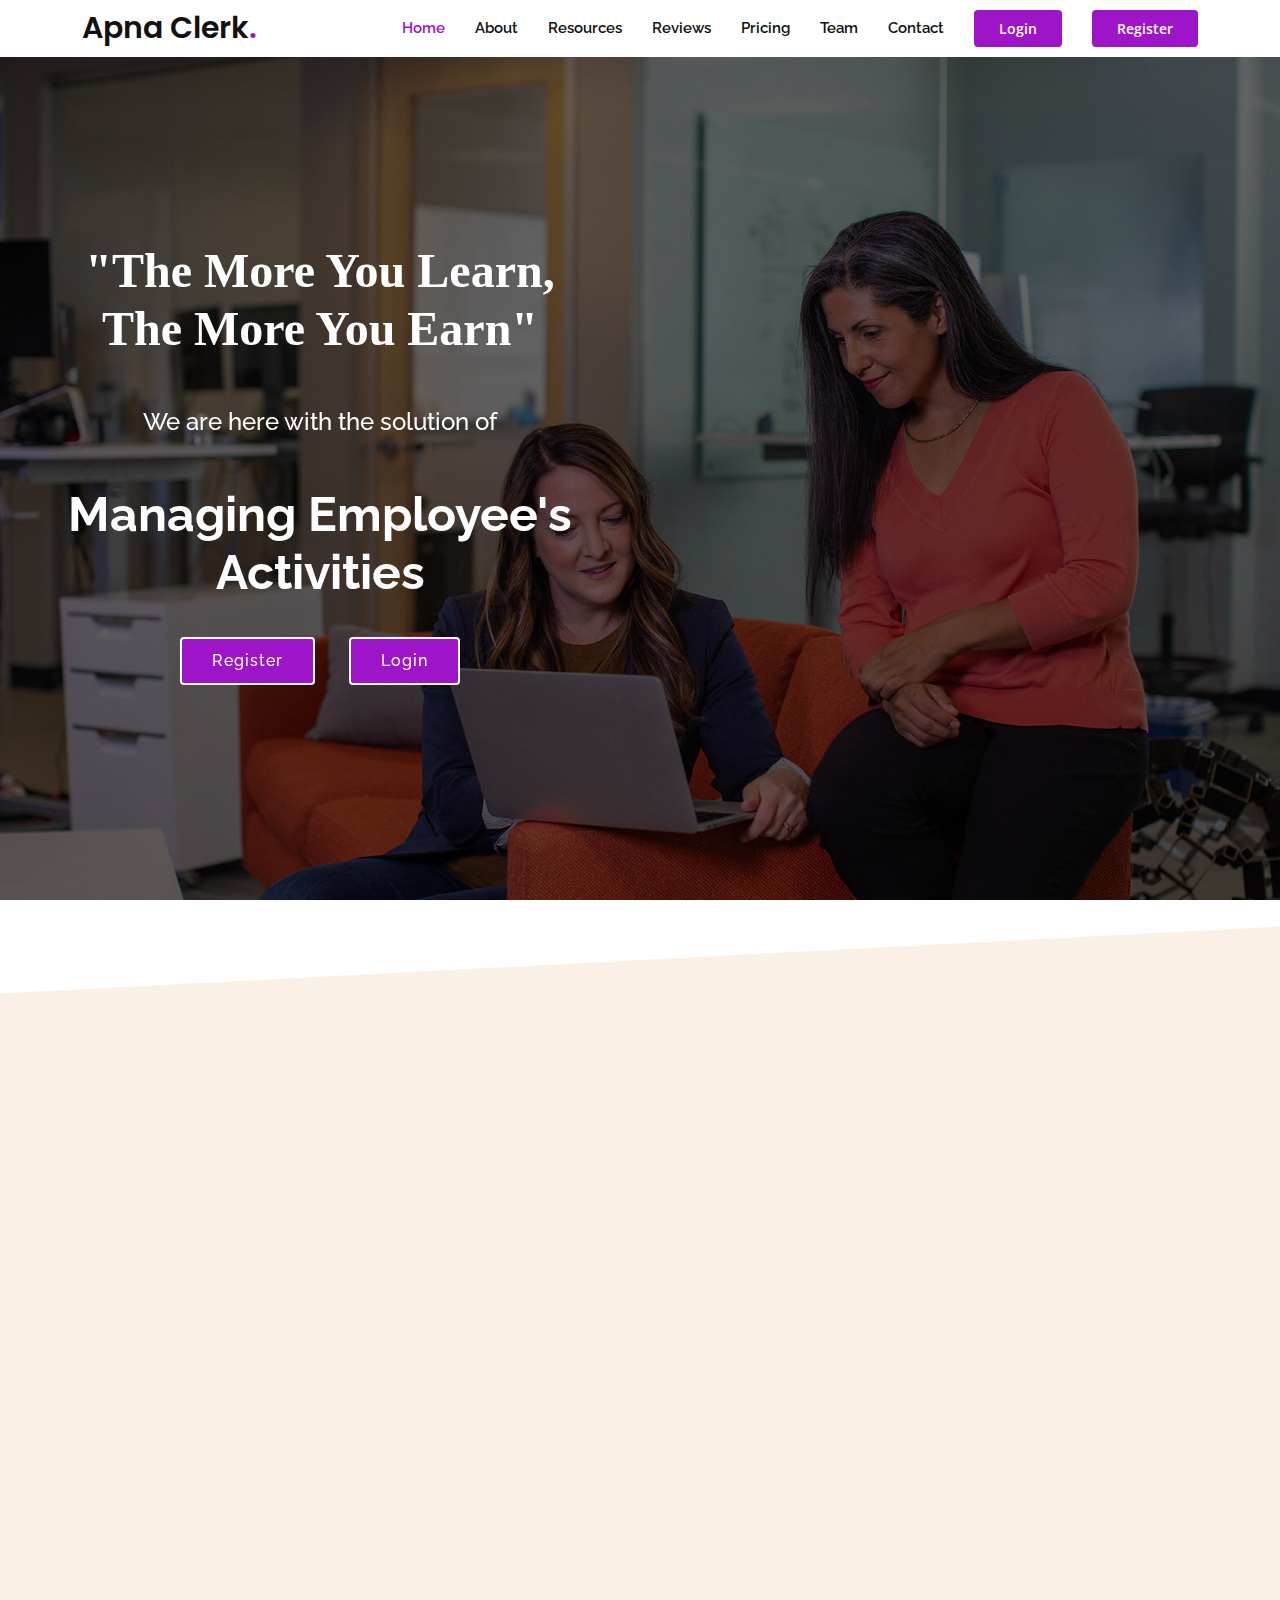
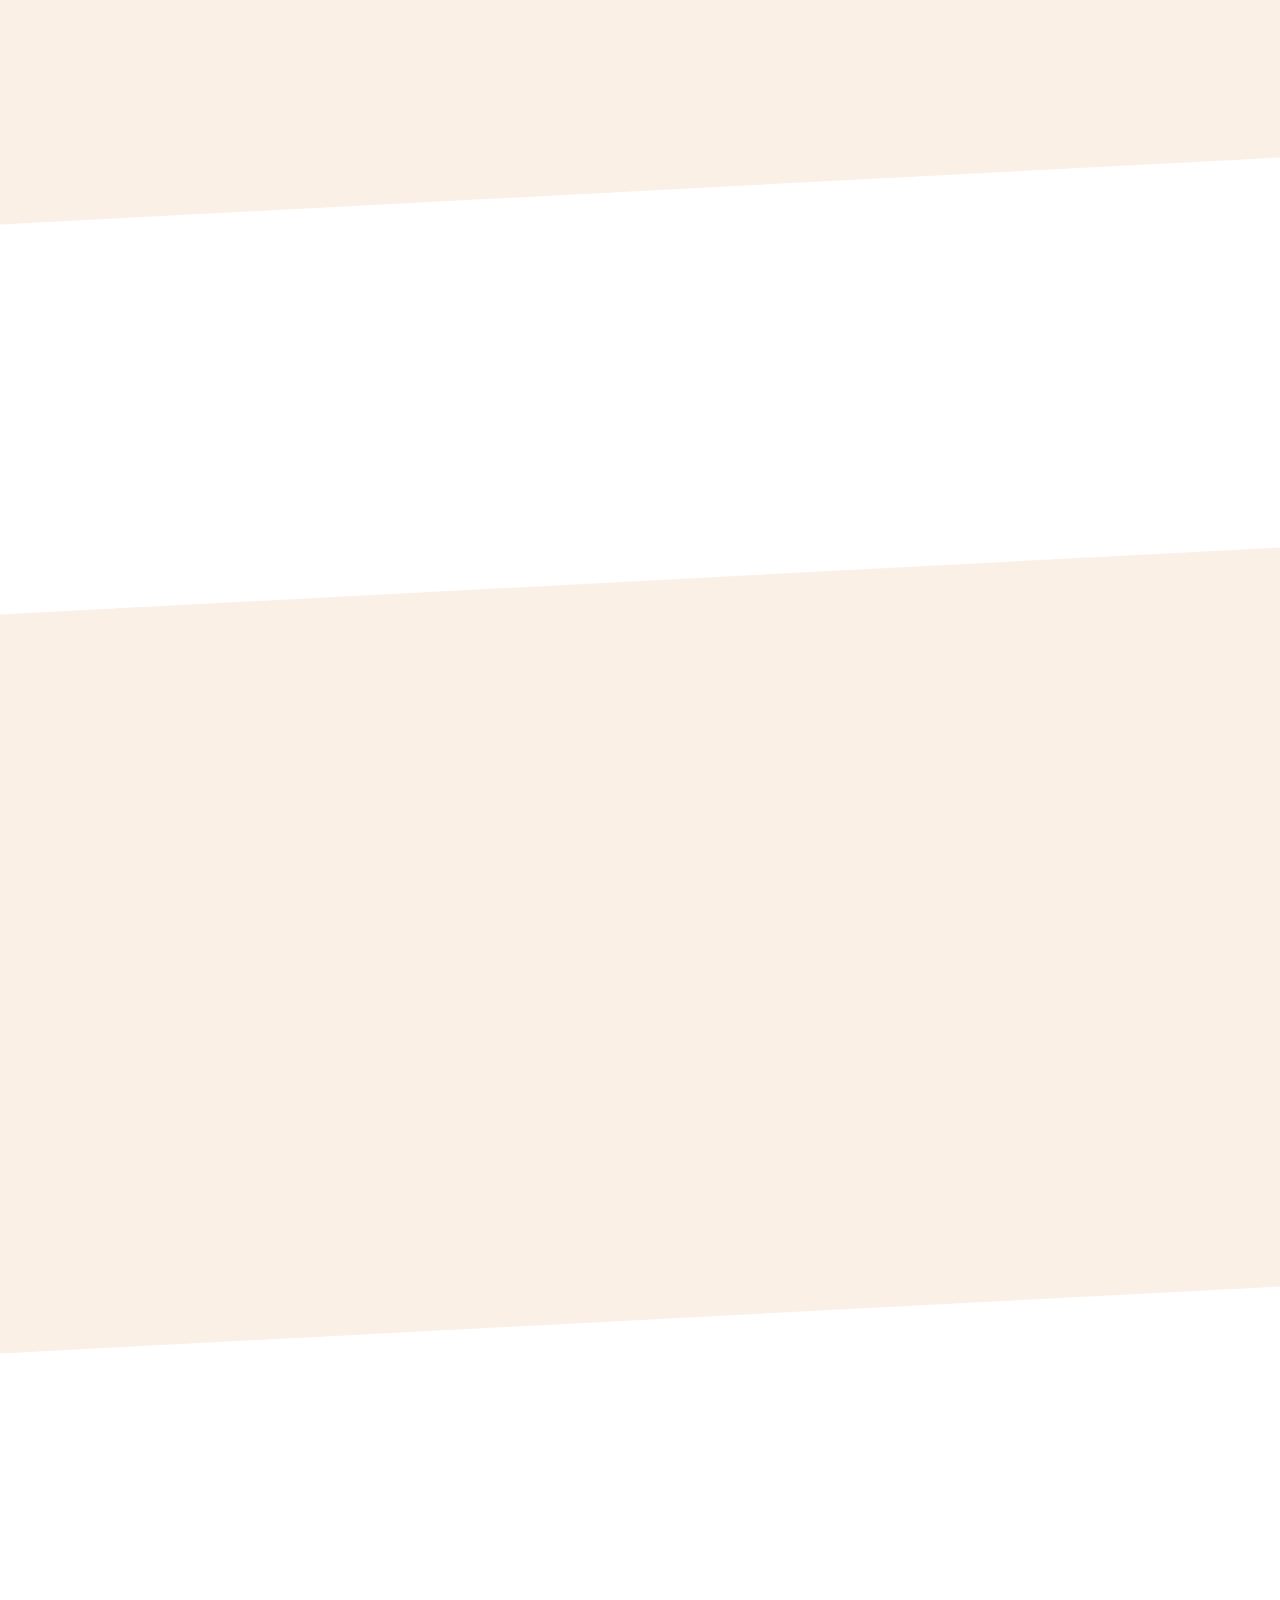
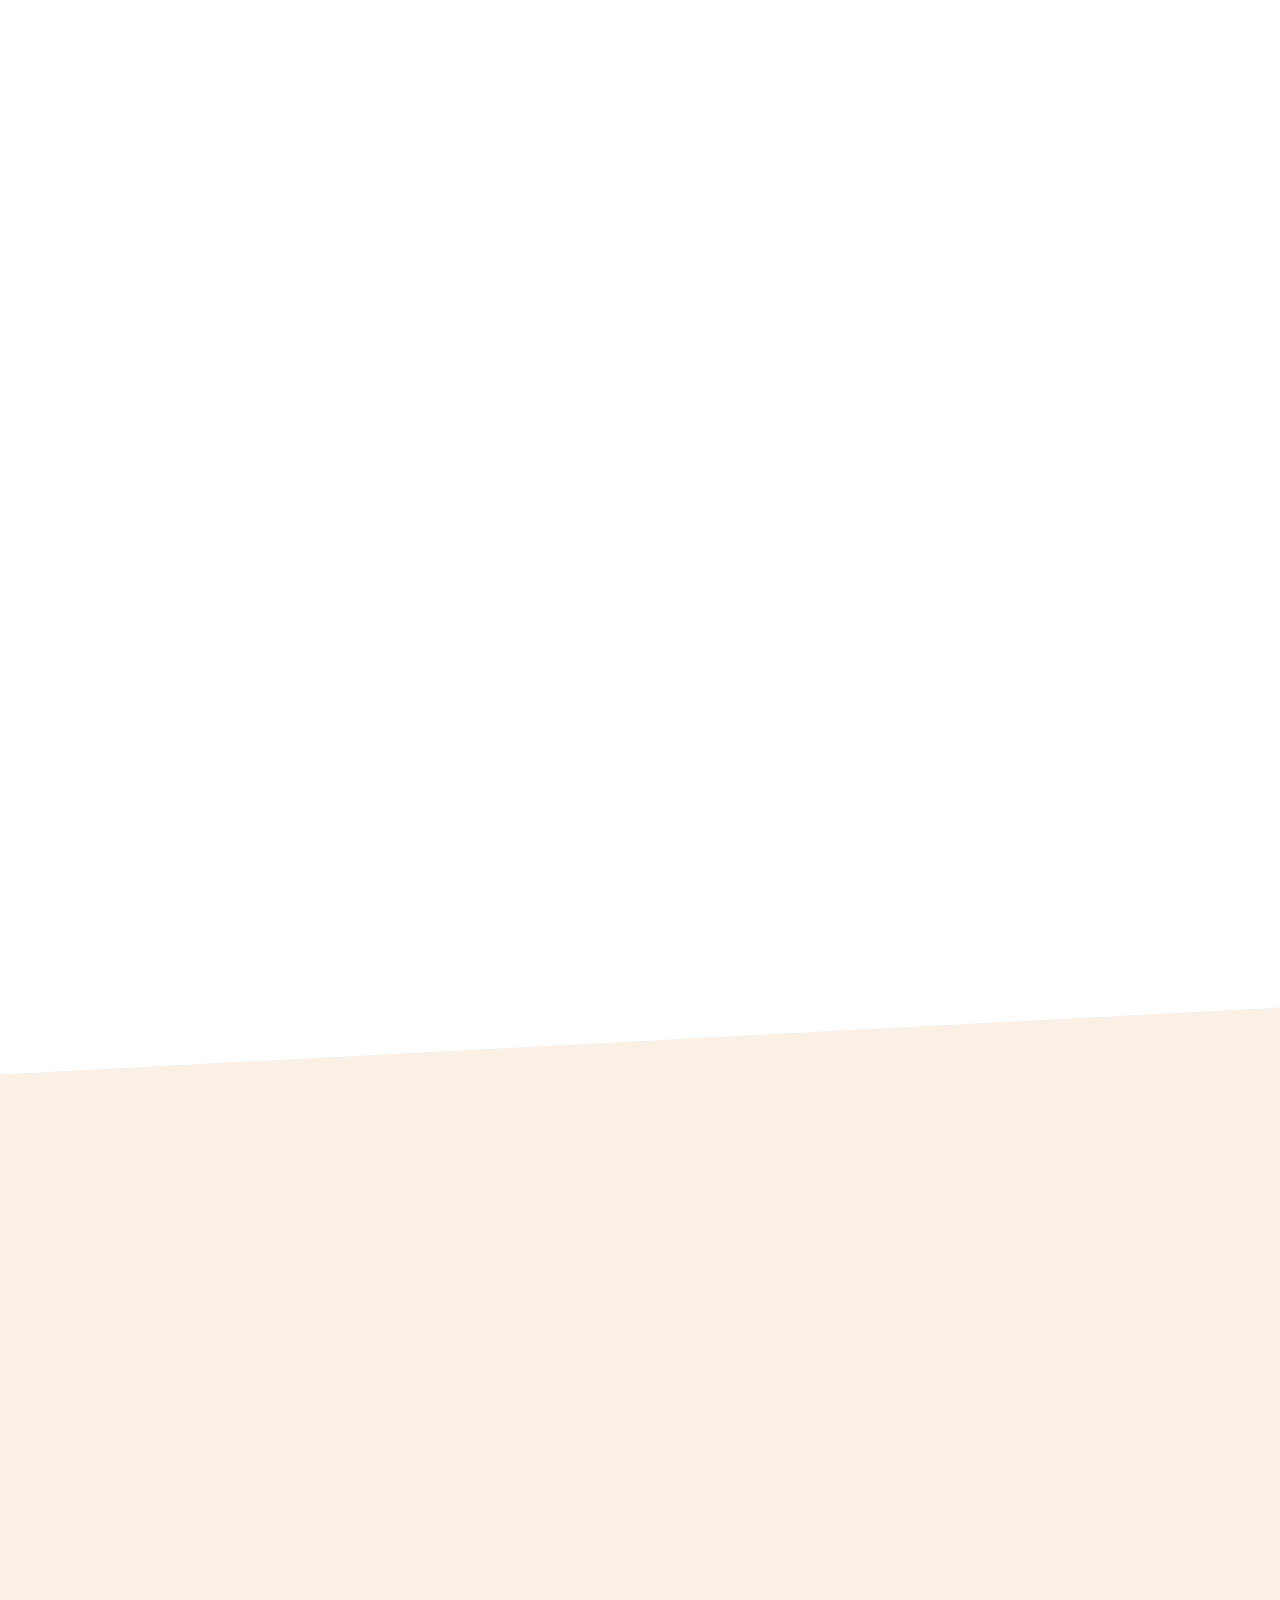
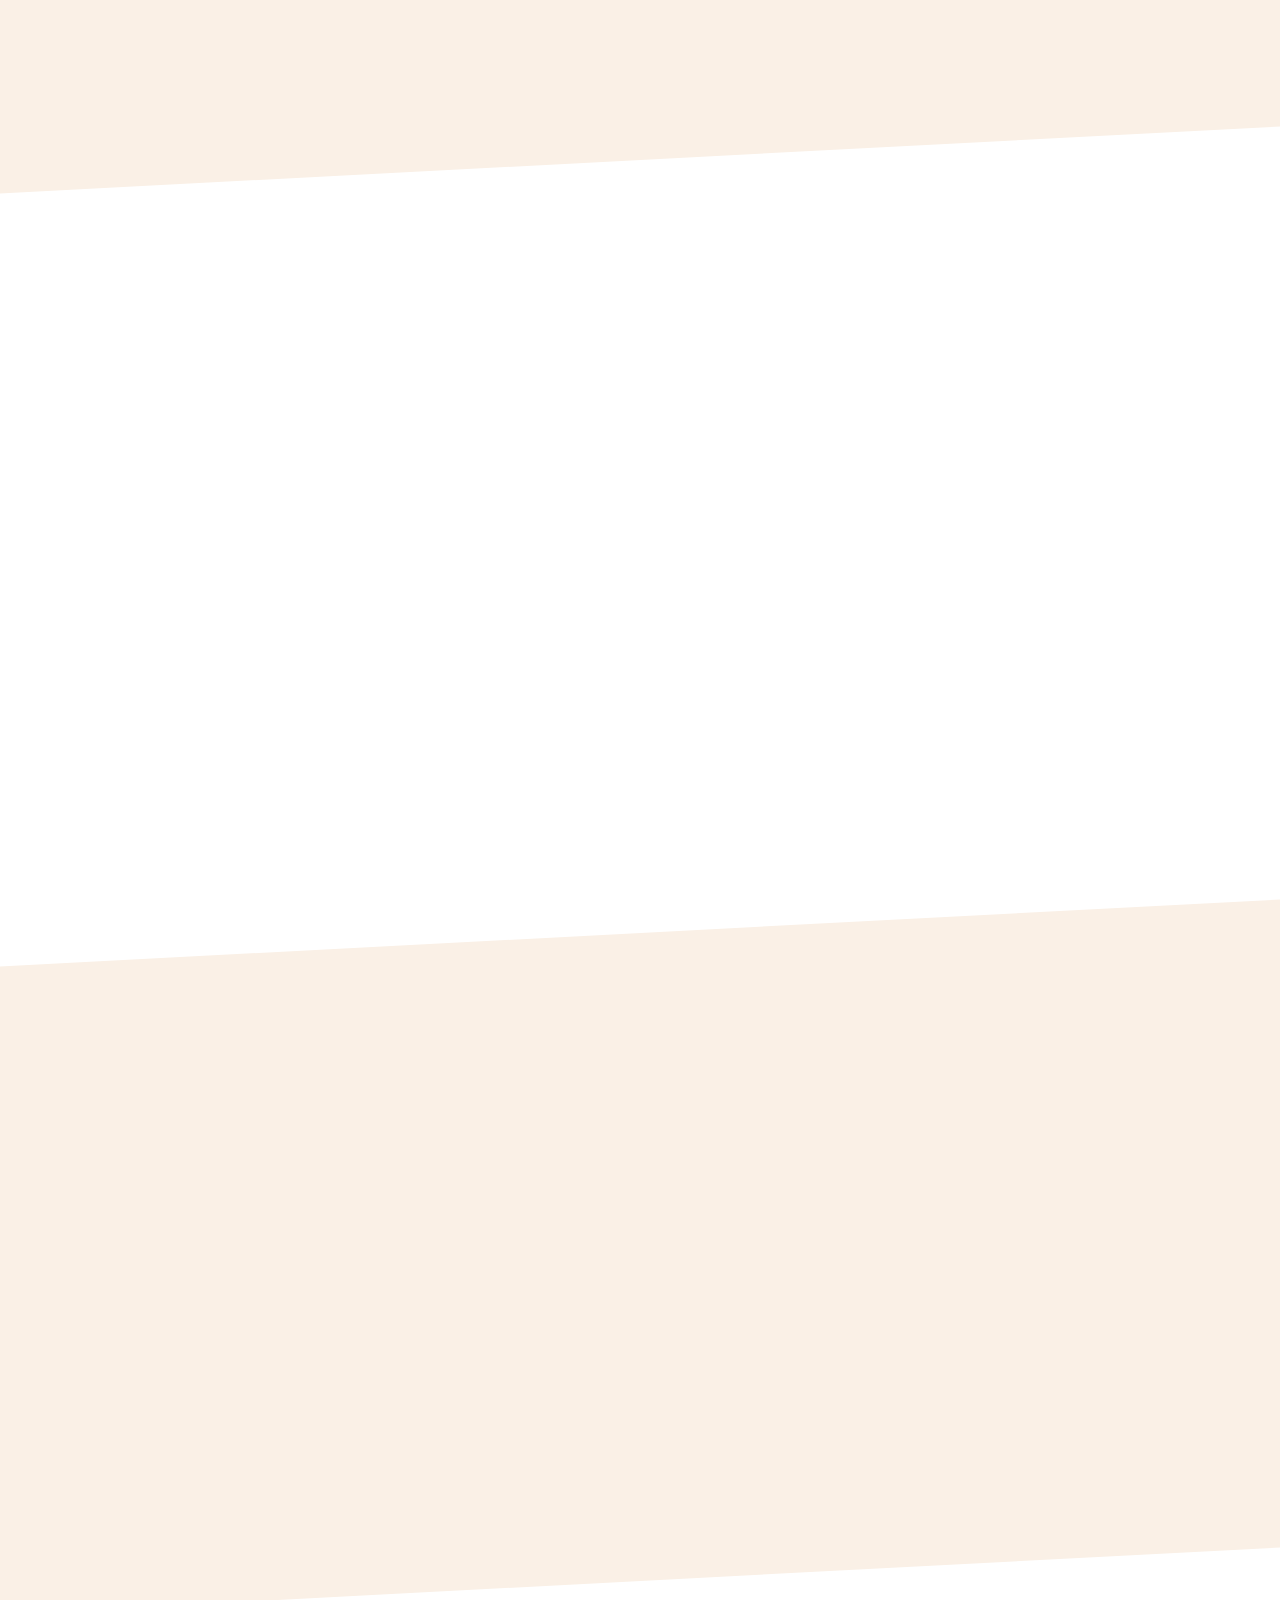
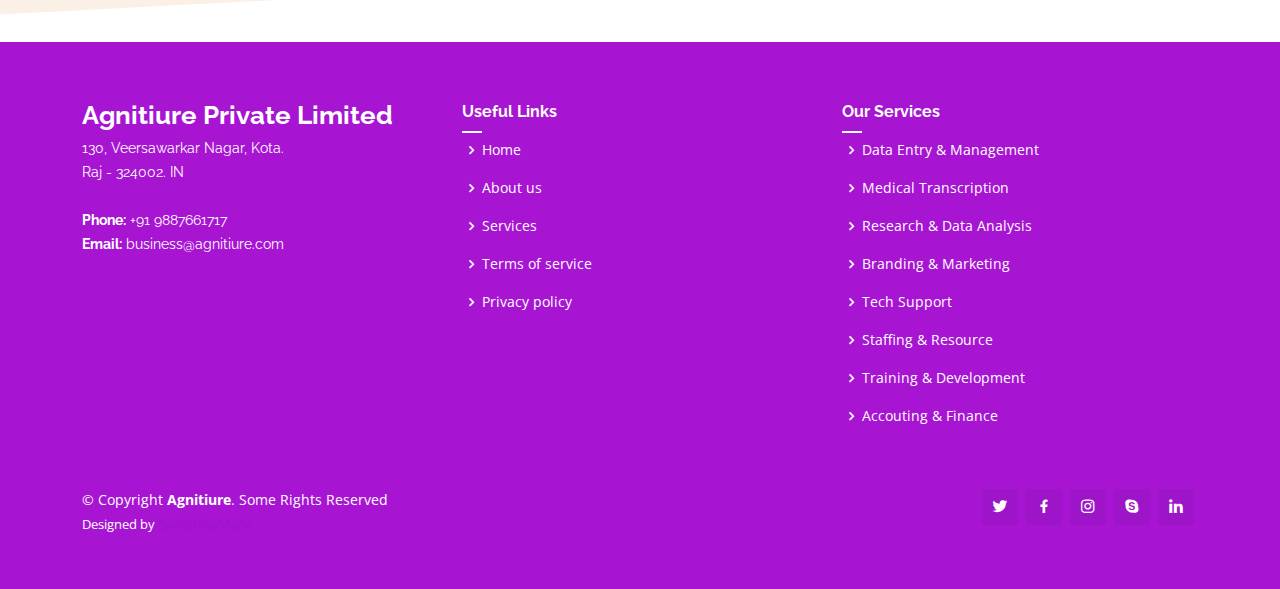
==== commit 6db1227e: "22" ====
--- a/index.html
+++ b/index.html
@@ -125,7 +125,7 @@
         <div class="row no-gutters ">
           <div class="content col-xl-5 d-flex align-items-stretch">
             <div class="content m-auto">
-              <h3>Welcome To <br/><h2 style="text-decoration: underline;"> Apna Clerk</h2></h3>
+              <h3>Welcome To <h2 style="text-decoration: underline;"> Apna Clerk</h2></h3>
               <p>
                 Welcome to you in the new era of </br> maintaining log of employees in a ease manner
               </p>
@@ -226,53 +226,60 @@
       <div class="container" data-aos="fade-up">
 
         <div class="section-title">
-          <h2>Resources Availabele</h2>
+          <h2>Amazing Features</h2>
+          
           <p>Our primary goal is to satify our clients. For this purpose we introduce many features that makes the managing employee's data easy.</p>
         </div>
 
         <div class="row">
-          <div class="col-md-6">
+          <div class="col-md-4  ">
             <div class="icon-box" data-aos="fade-up" data-aos-delay="100">
-              <i class="bi bi-briefcase"></i>
-              <h4><a href="#">Productivity</a></h4>
+            <p>  <i class="bi bi-briefcase"></i></p>
+              <!-- <div class="row"> 
+                <div class="col px-auto m-auto align-items-center "></div>
+                
+               </div> -->
+              <h4>
+                
+                <a href="">Productivity</a></h4>
               <p>Can manage The Productivity Of employees </p>
             </div>
           </div>
-                  <div class="col-md-6 mt-4 mt-md-0">
-
-          <div class="icon-box" data-aos="fade-up" data-aos-delay="300">
-            <i class="bi bi-bar-chart"></i>
-            <h4><a href="#">Live Stream</a></h4>
+                  <div class="col-md-4 ">
+
+          <div class="icon-box " data-aos="fade-up" data-aos-delay="100">
+          <p>  <i class="bi bi-bar-chart"></i></p>
+            <h4><a href="">Task Management </a></h4>
             <p>You can see live activities of employee</p>
           </div>
         </div>
         
-        <div class="col-md-6 mt-4 mt-md-0">
-          <div class="icon-box" data-aos="fade-up" data-aos-delay="200">
-            <i class="bi bi-card-checklist"></i>
-            <h4><a href="#">Expense Management</a></h4>
+        <div class="col-md-4">
+          <div class="icon-box" data-aos="fade-up" data-aos-delay="100">
+          <p>  <i class="bi bi-card-checklist"></i></p>
+            <h4><a href="">Expense Management</a></h4>
             <p>You can kept an eye on expenses accordingly by month, expense type and much more</p>
           </div>
         </div>
         <!-- <div class="col-md-6 mt-4 mt-md-0"> -->
-          <div class="col-md-6 mt-4 mt-md-0">
-            <div class="icon-box" data-aos="fade-up" data-aos-delay="400">
-              <i class="bi bi-binoculars"></i>
-              <h4><a href="#">And Much more</a></h4>
+          <div class="col-md-4">
+            <div class="icon-box" data-aos="fade-up" data-aos-delay="100">
+            <p>  <i class="bi bi-binoculars"></i></p>
+              <h4><a href="">Live Track</a></h4>
               <p>Explore More</p>
             </div>
           </div>
-          <div class="col-md-6 mt-4 mt-md-0">
-            <div class="icon-box" data-aos="fade-up" data-aos-delay="500">
-              <i class="bi bi-brightness-high"></i>
-              <h4><a href="#">Magni Dolore</a></h4>
+          <div class="col-md-4">
+            <div class="icon-box" data-aos="fade-up" data-aos-delay="100">
+              <p><i class="bi bi-brightness-high"></i></p>
+              <h4><a href="">Attendence</a></h4>
               <p>At vero eos et accusamus et iusto odio dignissimos ducimus qui blanditiis praesentium voluptatum deleniti atque</p>
             </div>
           </div>
-          <div class="col-md-6 mt-4 mt-md-0">
-            <div class="icon-box" data-aos="fade-up" data-aos-delay="600">
-              <i class="bi bi-calendar4-week"></i>
-              <h4><a href="#">Eiusmod Tempor</a></h4>
+          <div class="col-md-4">
+            <div class="icon-box" data-aos="fade-up" data-aos-delay="100">
+             <p> <i class="bi bi-calendar4-week "></i></p>
+                           <h4><a href="">Set Timeline To Tasks</a></h4>
               <p>Et harum quidem rerum facilis est et expedita distinctio. Nam libero tempore, cum soluta nobis est eligendi</p>
             </div>
           </div>
@@ -447,9 +454,12 @@
 
          
           <div class="col-lg-6 col-md-6 mt-4 mt-md-0">
-            <div class="box featured" data-aos="fade-up" data-aos-delay="200">
+            <div class="box featured " data-aos="fade-up" data-aos-delay="200">
               <h3>Business</h3>
-              <h4><sup>$</sup>19<span> / month</span></h4>
+              <div class="price">
+                <h4><sup>$</sup>19<span> / month</span></h4>
+              </div>
+              
               <ul>
                 <li>Aida dere</li>
                 <li>Nec feugiat nisl</li>
@@ -458,7 +468,7 @@
                 <li class="na">Massa ultricies mi</li>
               </ul>
               <div class="btn-wrap">
-                <a href="#" class="btn-buy">Buy Now</a>
+                <a href="#" class="btn-buy price">Buy Now</a>
               </div>
             </div>
           </div>
@@ -466,7 +476,10 @@
           <div class="col-lg-6 col-md-6 mt-4 mt-lg-0">
             <div class="box" data-aos="fade-up" data-aos-delay="300">
               <h3>Enterprise</h3>
-              <h4><sup>$</sup>29<span> / month</span></h4>
+              <div class="price">
+
+                <h4><sup>$</sup>29<span> / month</span></h4>
+              </div>
               <ul>
                 <li>Aida dere</li>
                 <li>Nec feugiat nisl</li>
@@ -475,7 +488,7 @@
                 <li>Massa ultricies mi</li>
               </ul>
               <div class="btn-wrap">
-                <a href="#" class="btn-buy">Buy Now</a>
+                <a href="#" class="btn-buy price">Buy Now</a>
               </div>
             </div>
           </div>
@@ -555,7 +568,7 @@
     </section>End Frequently Asked Questions Section -->
 
     <!-- ======= Team Section ======= -->
-    <section id="team" class="team section-bg">
+    <section id="team" class="team ">
       <div class="container" data-aos="fade-up">
 
         <div class="section-title">
@@ -643,7 +656,7 @@
     </section><!-- End Team Section -->
 
     <!-- ======= Contact Section ======= -->
-    <section id="contact" class="contact">
+    <section id="contact" class="contact section-bg">
       <div class="container" data-aos="fade-up">
 
         <div class="section-title">
@@ -720,7 +733,7 @@
 
     <div class="footer-top">
       <div class="container">
-        <div class="row">
+        <div class="row bg">
 
           <div class="col-lg-4 col-md-6 footer-contact">
             <h3>Agnitiure Private Limited<span>.</span></h3>
@@ -732,7 +745,7 @@
             </p>
           </div>
 
-          <div class="col-lg-4 col-md-6 footer-links">
+          <div class="col-lg-4 col-md-6 footer-links align-items-center">
             <h4>Useful Links</h4>
             <ul>
               <li><i class="bx bx-chevron-right"></i> <a href="#">Home</a></li>
@@ -801,4 +814,4 @@
 
 </body>
 
-</html>+</html>
